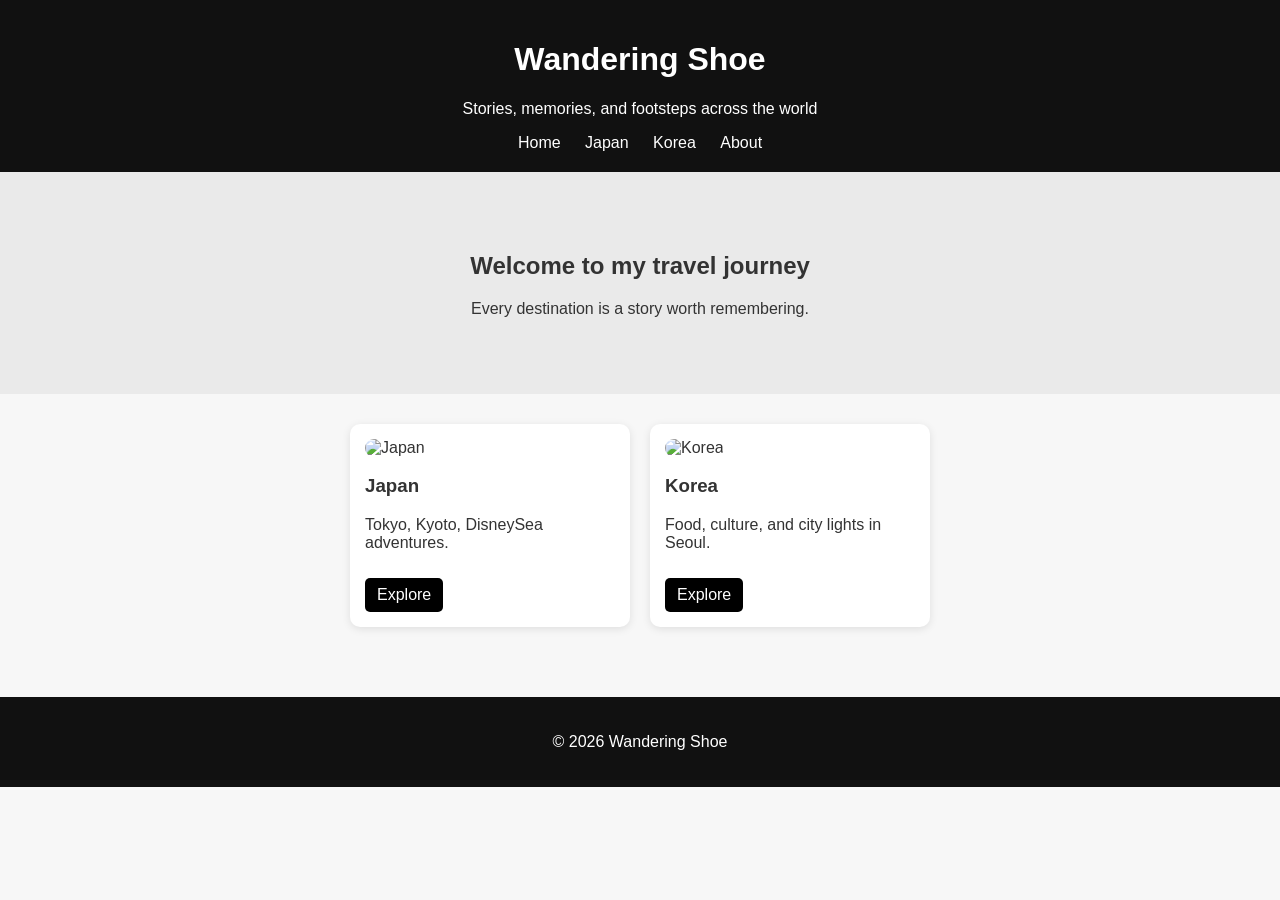
==== index.html @ 13d7913e "Refactor index.html structure and content" ====
<!DOCTYPE html>
<html lang="en">
<head>
    <meta charset="UTF-8">
    <title>Wandering Shoe</title>
    <link rel="stylesheet" href="css/style.css">
</head>

<body>

<header>
    <h1>Wandering Shoe</h1>
    <p>Stories, memories, and footsteps across the world</p>

    <nav>
        <a href="index.html">Home</a>
        <a href="japan.html">Japan</a>
        <a href="korea.html">Korea</a>
        <a href="about.html">About</a>
    </nav>
</header>

<section class="hero">
    <h2>Welcome to my travel journey</h2>
    <p>Every destination is a story worth remembering.</p>
</section>

<section class="cards">

    <div class="card">
        <img src="images/japan.jpg" alt="Japan">
        <h3>Japan</h3>
        <p>Tokyo, Kyoto, DisneySea adventures.</p>
        <a href="japan.html">Explore</a>
    </div>

    <div class="card">
        <img src="images/korea.jpg" alt="Korea">
        <h3>Korea</h3>
        <p>Food, culture, and city lights in Seoul.</p>
        <a href="korea.html">Explore</a>
    </div>

</section>

<footer>
    <p>© 2026 Wandering Shoe</p>
</footer>

</body>
</html>
---- css/style.css ----
body {
    font-family: Arial, sans-serif;
    margin: 0;
    background: #f7f7f7;
    color: #333;
}

header {
    background: #111;
    color: white;
    padding: 20px;
    text-align: center;
}

nav {
    margin-top: 10px;
}

nav a {
    color: white;
    margin: 0 10px;
    text-decoration: none;
}

.hero {
    text-align: center;
    padding: 60px 20px;
    background: #eaeaea;
}

.cards {
    display: flex;
    justify-content: center;
    gap: 20px;
    padding: 30px;
    flex-wrap: wrap;
}

.card {
    background: white;
    width: 250px;
    padding: 15px;
    border-radius: 10px;
    box-shadow: 0 2px 8px rgba(0,0,0,0.1);
}

.card img {
    width: 100%;
    border-radius: 10px;
}

.card a {
    display: inline-block;
    margin-top: 10px;
    padding: 8px 12px;
    background: black;
    color: white;
    text-decoration: none;
    border-radius: 5px;
}

.content {
    padding: 40px;
    max-width: 800px;
    margin: auto;
}

.content img {
    width: 100%;
    border-radius: 10px;
    margin-bottom: 20px;
}

footer {
    text-align: center;
    padding: 20px;
    background: #111;
    color: white;
    margin-top: 40px;
}
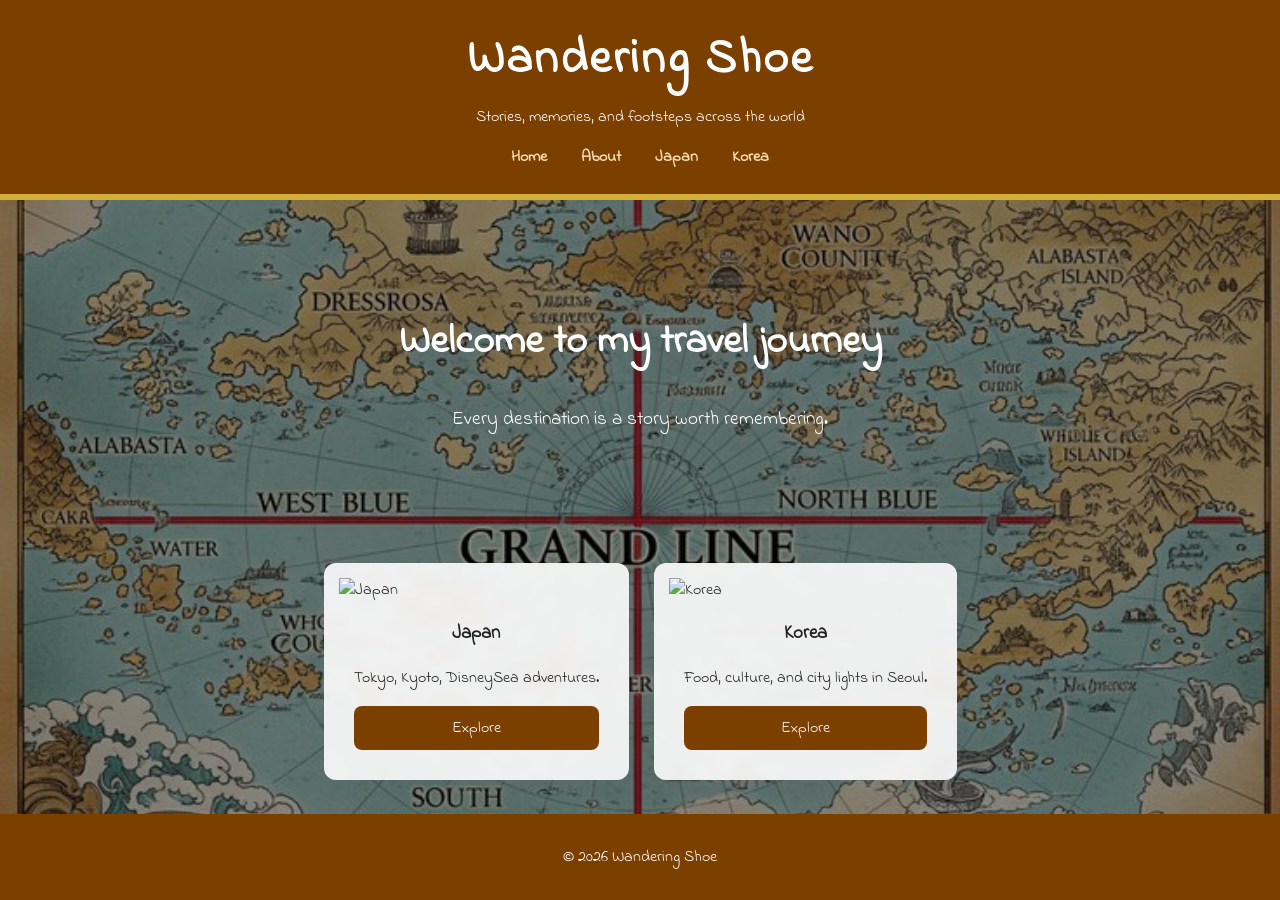
==== commit f4683e1c: "Update index.html" ====
--- a/index.html
+++ b/index.html
@@ -14,9 +14,9 @@
 
     <nav>
         <a href="index.html">Home</a>
+        <a href="about.html">About</a>
         <a href="japan.html">Japan</a>
         <a href="korea.html">Korea</a>
-        <a href="about.html">About</a>
     </nav>
 </header>
 
--- a/css/style.css
+++ b/css/style.css
@@ -1,80 +1,147 @@
+/* Google Font */
+@import url('https://fonts.googleapis.com/css2?family=Indie+Flower&family=Roboto:wght@300;400;700&display=swap');
+
 body {
-    font-family: Arial, sans-serif;
     margin: 0;
-    background: #f7f7f7;
-    color: #333;
+    font-family: 'Indie Flower', sans-serif;
+
+    background:
+        linear-gradient(
+            rgba(0,0,0,0.45),
+            rgba(0,0,0,0.45)
+        ),
+        url('../images/background.jpg');
+    
+    background-size: cover;
+    background-position: center;
+    background-attachment: fixed;
+
+    color: white;
+
+    min-height: 100vh;
+    display: flex;
+    flex-direction: column;
 }
 
+/* Header */
 header {
-    background: #111;
+    background: #7b3f00;
     color: white;
-    padding: 20px;
     text-align: center;
+    padding: 25px;
+    border-bottom: 6px solid #d4af37;
 }
 
-nav {
+header h1 {
+    font-family: 'Indie Flower', cursive;
+    font-size: 3rem;
+    margin: 0;
+    letter-spacing: 2px;
+}
+
+header p {
     margin-top: 10px;
 }
 
-nav a {
-    color: white;
-    margin: 0 10px;
-    text-decoration: none;
+/* Navigation */
+nav {
+    margin-top: 15px;
 }
 
+nav a {
+    color: #f5deb3;
+    text-decoration: none;
+    margin: 0 15px;
+    font-weight: bold;
+}
+
+nav a:hover {
+    color: #ffd700;
+}
+
+/* Hero Section */
 .hero {
     text-align: center;
-    padding: 60px 20px;
-    background: #eaeaea;
+    padding: 80px 20px;
 }
 
+.hero h2 {
+    font-size: 2.5rem;
+}
+
+.hero p {
+    font-size: 1.2rem;
+}
+
+/* Cards */
 .cards {
     display: flex;
     justify-content: center;
-    gap: 20px;
+    flex-wrap: wrap;
+    gap: 25px;
     padding: 30px;
-    flex-wrap: wrap;
 }
 
 .card {
-    background: white;
-    width: 250px;
+    background: rgba(255,255,255,0.9);
+    color: #222;
+
+    border-radius: 12px;
     padding: 15px;
-    border-radius: 10px;
-    box-shadow: 0 2px 8px rgba(0,0,0,0.1);
+
+    backdrop-filter: blur(4px);
 }
 
 .card img {
     width: 100%;
-    border-radius: 10px;
+}
+
+.card h3 {
+    text-align: center;
+}
+
+.card p {
+    padding: 0 15px;
 }
 
 .card a {
-    display: inline-block;
-    margin-top: 10px;
-    padding: 8px 12px;
-    background: black;
+    display: block;
+    margin: 15px;
+    text-align: center;
+    background: #7b3f00;
     color: white;
+    padding: 10px;
     text-decoration: none;
-    border-radius: 5px;
+    border-radius: 8px;
 }
 
+.card a:hover {
+    background: #d4af37;
+    color: black;
+}
+
+/* Content Pages */
 .content {
-    padding: 40px;
-    max-width: 800px;
-    margin: auto;
+ background: rgba(255,255,255,0.9);
+    color: #222;
+
+    padding: 30px;
+    border-radius: 12px;
+
+    max-width: 900px;
+    margin: 40px auto;
 }
 
 .content img {
     width: 100%;
     border-radius: 10px;
-    margin-bottom: 20px;
 }
 
+/* Footer */
 footer {
+    background: #7b3f00;
+    color: white;
     text-align: center;
-    padding: 20px;
-    background: #111;
-    color: white;
-    margin-top: 40px;
+    padding: 15px;
+    margin-top: auto;
 }
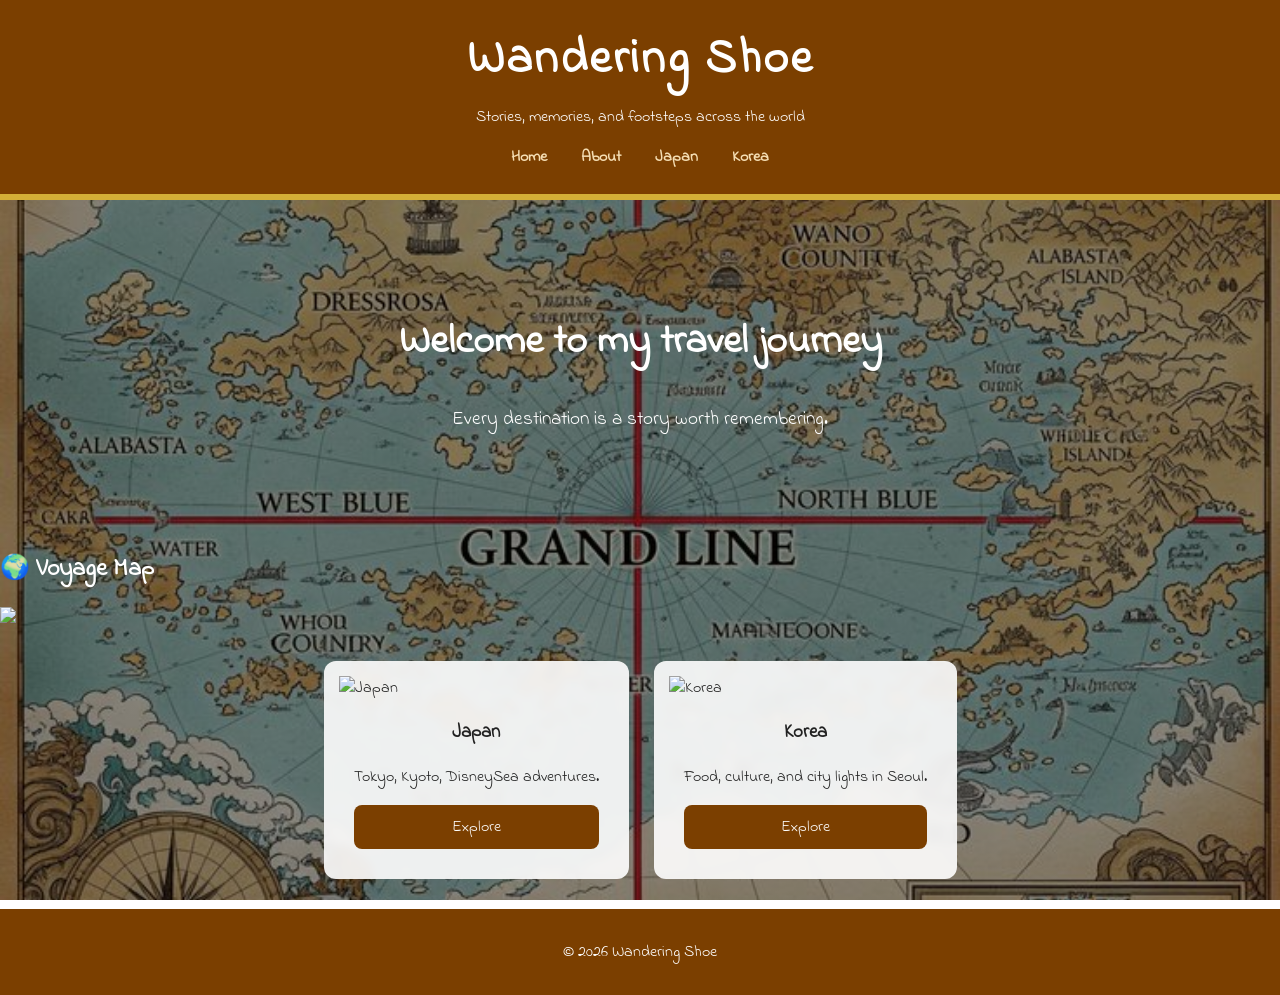
==== commit db25b751: "Update index.html" ====
--- a/index.html
+++ b/index.html
@@ -25,6 +25,30 @@
     <p>Every destination is a story worth remembering.</p>
 </section>
 
+<section class="map-section">
+    <h2>🌍 Voyage Map</h2>
+
+    <img src="images/world-map.jpg" usemap="#worldmap" class="world-map">
+
+    <map name="worldmap">
+
+        <!-- Japan -->
+        <area shape="circle"
+              coords="850,220,40"
+              href="japan.html"
+              alt="Japan"
+              title="Japan - Wano / East Blue">
+
+        <!-- Korea -->
+        <area shape="circle"
+              coords="820,210,35"
+              href="korea.html"
+              alt="Korea"
+              title="Korea - East Blue">
+
+    </map>
+</section>
+    
 <section class="cards">
 
     <div class="card">
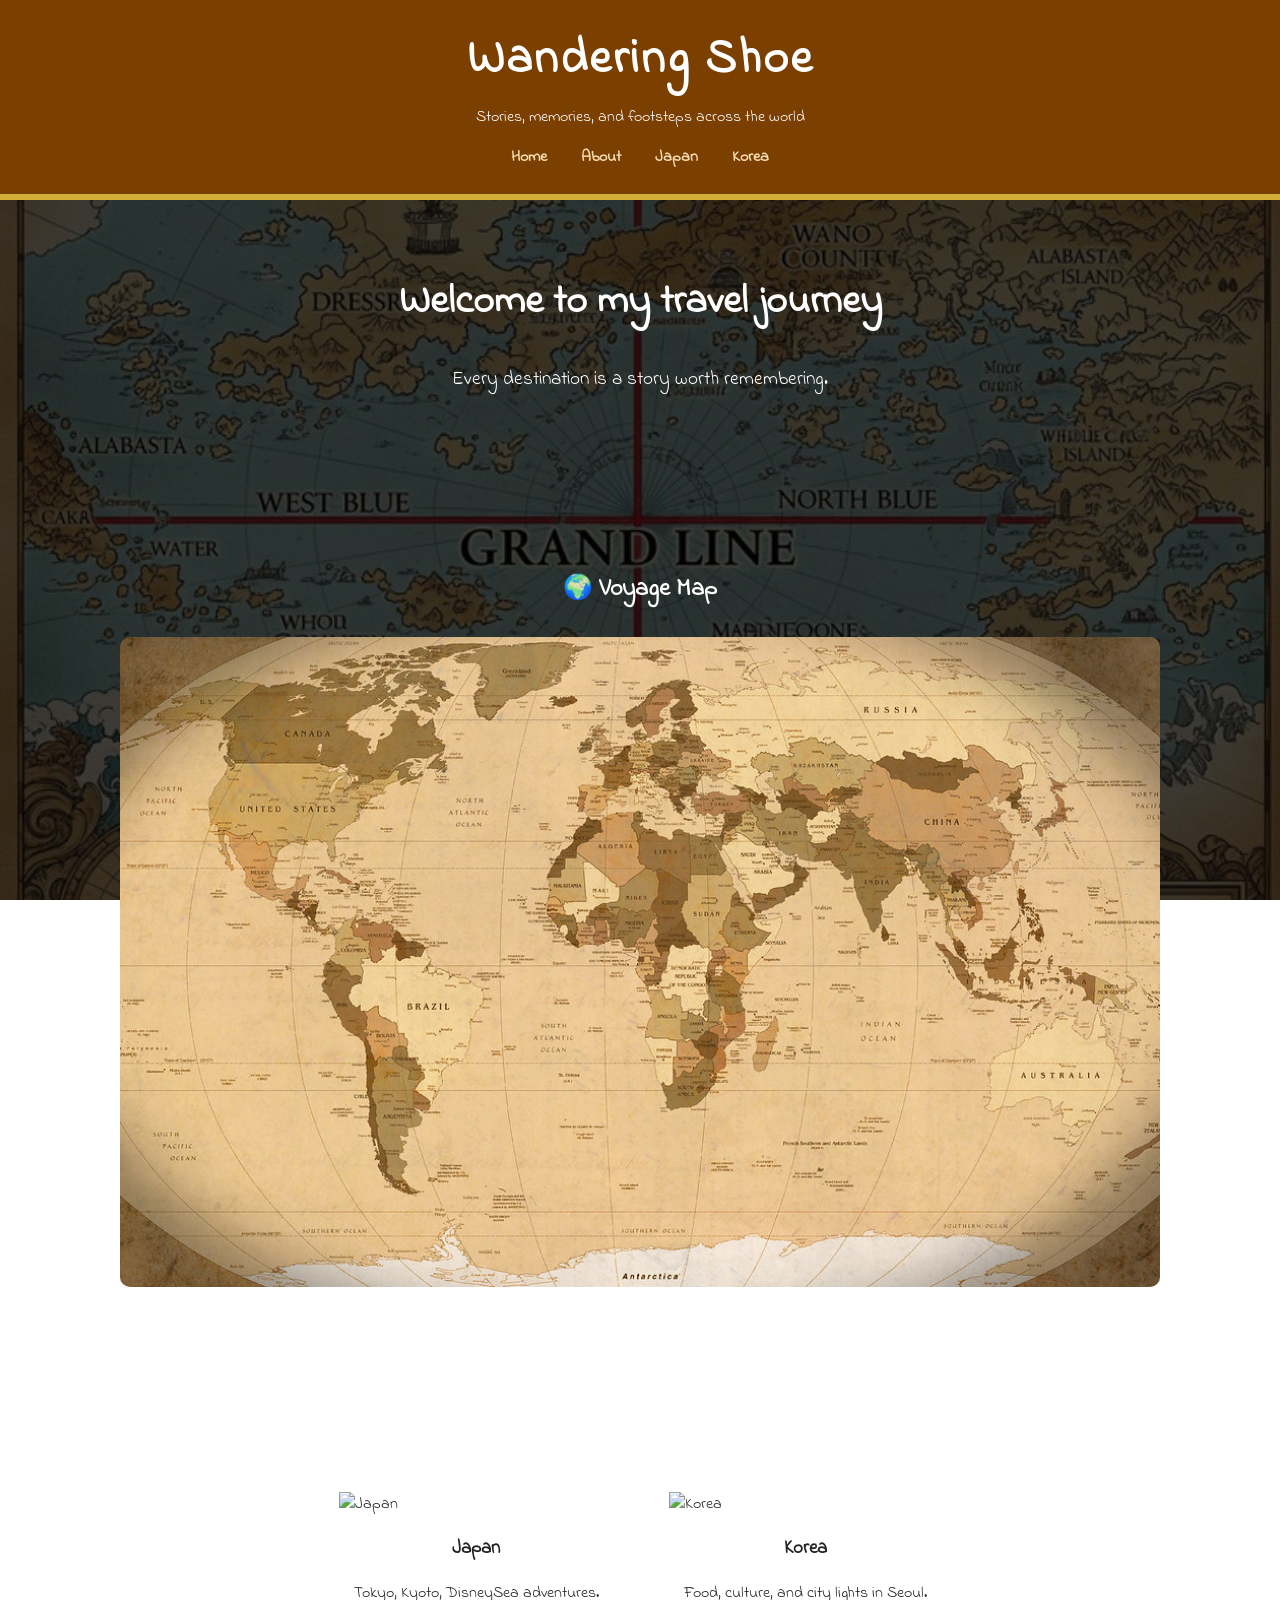
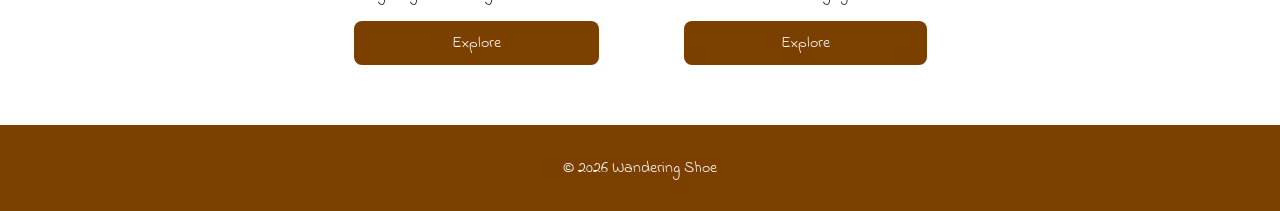
==== commit 518f7a7e: "Update index.html" ====
--- a/index.html
+++ b/index.html
@@ -32,19 +32,12 @@
 
     <map name="worldmap">
 
-        <!-- Japan -->
+        <!-- Indonesia -->
         <area shape="circle"
-              coords="850,220,40"
-              href="japan.html"
-              alt="Japan"
-              title="Japan - Wano / East Blue">
-
-        <!-- Korea -->
-        <area shape="circle"
-              coords="820,210,35"
-              href="korea.html"
-              alt="Korea"
-              title="Korea - East Blue">
+              coords="888,358,NaN"
+              href="Indonesia.html"
+              alt="Indonesia"
+              title="Indonesia">
 
     </map>
 </section>
--- a/css/style.css
+++ b/css/style.css
@@ -7,8 +7,8 @@
 
     background:
         linear-gradient(
-            rgba(0,0,0,0.45),
-            rgba(0,0,0,0.45)
+            rgba(0,0,0,0.75),
+            rgba(0,0,0,0.75)
         ),
         url('../images/background.jpg');
     
@@ -62,7 +62,7 @@
 /* Hero Section */
 .hero {
     text-align: center;
-    padding: 80px 20px;
+    padding: 40px 20px;
 }
 
 .hero h2 {
@@ -73,8 +73,48 @@
     font-size: 1.2rem;
 }
 
+/* Map Section */
+.map-section {
+    text-align: center;
+    margin: 100px 0;
+    padding: 0 120px;
+}
+
+.map-section h2 {
+    margin-bottom: 30px;
+}
+
+/* World Map */
+.map-container {
+    position: relative;
+
+    width: 100%;
+    max-width: 1200px;
+
+    margin: 0 auto;
+
+    padding: 10px;
+
+    background: rgba(255, 248, 220, 0.95);
+
+    border: 4px solid #7b3f00;
+    border-radius: 15px;
+
+    box-shadow: 0 8px 25px rgba(0,0,0,0.4);
+}
+
+.world-map {
+    width: 100%;
+    height: auto;
+
+    display: block;
+
+    border-radius: 10px;
+}
+
 /* Cards */
 .cards {
+    margin-top: 60px;
     display: flex;
     justify-content: center;
     flex-wrap: wrap;
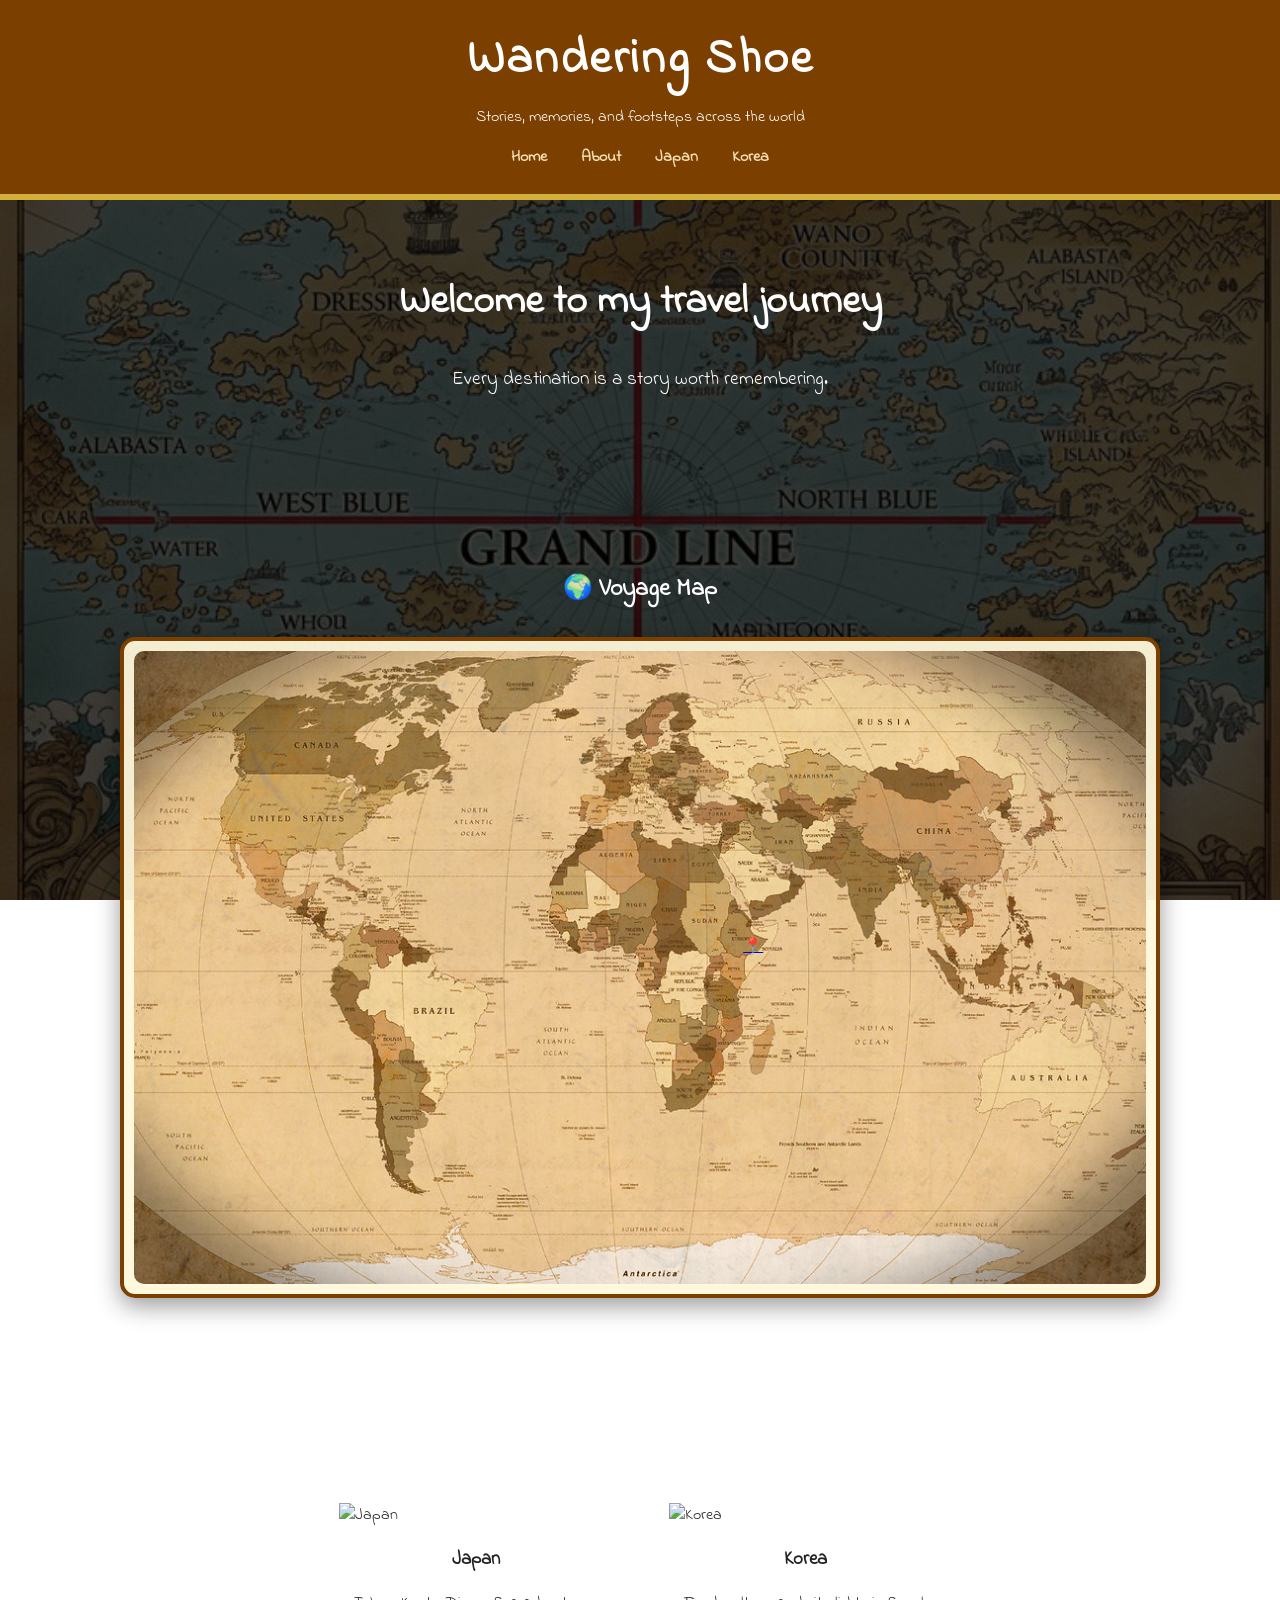
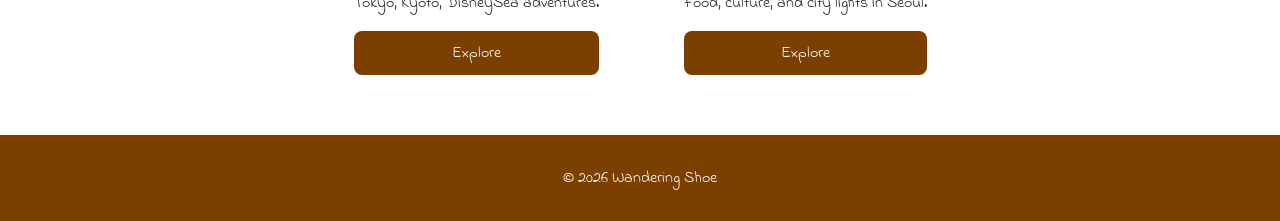
==== commit daabc7c2: "Update index.html" ====
--- a/index.html
+++ b/index.html
@@ -28,18 +28,15 @@
 <section class="map-section">
     <h2>🌍 Voyage Map</h2>
 
-    <img src="images/world-map.jpg" usemap="#worldmap" class="world-map">
+    <div class="map-container">
+        <img src="images/world-map.jpg" alt="World Map" class="world-map">
 
-    <map name="worldmap">
+        <!-- Indonesia Pin -->
+        <a href="Indonesia.html" class="pin indonesia" title="Indonesia">
+            📍
+        </a>
 
-        <!-- Indonesia -->
-        <area shape="circle"
-              coords="888,358,NaN"
-              href="Indonesia.html"
-              alt="Indonesia"
-              title="Indonesia">
-
-    </map>
+    </div>
 </section>
     
 <section class="cards">
--- a/css/style.css
+++ b/css/style.css
@@ -88,7 +88,7 @@
 .map-container {
     position: relative;
 
-    width: 100%;
+    width: auto;
     max-width: 1200px;
 
     margin: 0 auto;
@@ -101,6 +101,19 @@
     border-radius: 15px;
 
     box-shadow: 0 8px 25px rgba(0,0,0,0.4);
+}
+
+.map-button {
+  position: absolute;
+  top: 20px;
+  right: 20px;
+  z-index: 9999;
+}
+
+.indonesia {
+    position: absolute;
+    top: 45%;
+    left: 60%;
 }
 
 .world-map {
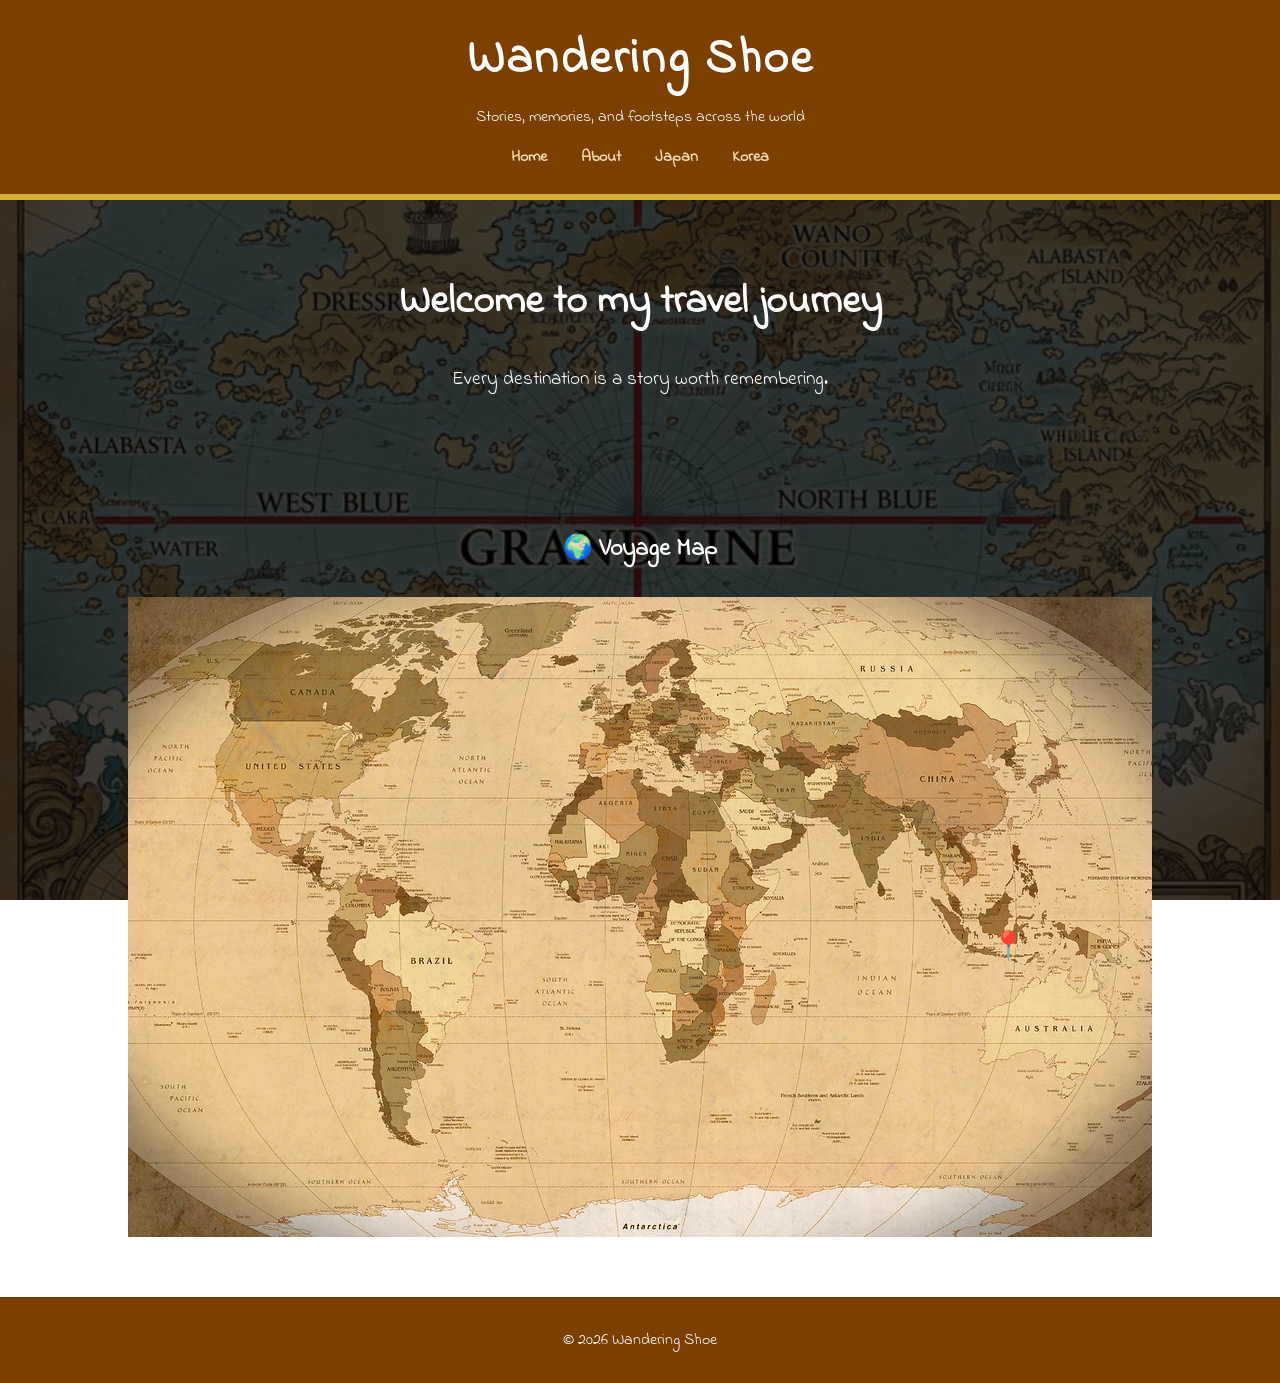
==== commit 7537af25: "Update index.html" ====
--- a/index.html
+++ b/index.html
@@ -38,24 +38,6 @@
 
     </div>
 </section>
-    
-<section class="cards">
-
-    <div class="card">
-        <img src="images/japan.jpg" alt="Japan">
-        <h3>Japan</h3>
-        <p>Tokyo, Kyoto, DisneySea adventures.</p>
-        <a href="japan.html">Explore</a>
-    </div>
-
-    <div class="card">
-        <img src="images/korea.jpg" alt="Korea">
-        <h3>Korea</h3>
-        <p>Food, culture, and city lights in Seoul.</p>
-        <a href="korea.html">Explore</a>
-    </div>
-
-</section>
 
 <footer>
     <p>© 2026 Wandering Shoe</p>
--- a/css/style.css
+++ b/css/style.css
@@ -73,11 +73,10 @@
     font-size: 1.2rem;
 }
 
-/* Map Section */
+/* MAP SECTION */
 .map-section {
     text-align: center;
-    margin: 100px 0;
-    padding: 0 120px;
+    margin: 60px 0;
 }
 
 .map-section h2 {
@@ -87,90 +86,105 @@
 /* World Map */
 .map-container {
     position: relative;
-
-    width: auto;
+    width: 80%;
     max-width: 1200px;
-
     margin: 0 auto;
-
-    padding: 10px;
-
-    background: rgba(255, 248, 220, 0.95);
-
-    border: 4px solid #7b3f00;
-    border-radius: 15px;
-
-    box-shadow: 0 8px 25px rgba(0,0,0,0.4);
-}
-
-.map-button {
-  position: absolute;
-  top: 20px;
-  right: 20px;
-  z-index: 9999;
-}
-
-.indonesia {
-    position: absolute;
-    top: 45%;
-    left: 60%;
 }
 
 .world-map {
     width: 100%;
     height: auto;
-
     display: block;
-
+}
+
+/* Pin Style */
+.pin {
+    position: absolute;
+    font-size: 28px;
+    text-decoration: none;
+    transform: translate(-50%, -100%);
+    transition: transform 0.2s ease;
+}
+
+/* Hover Effect */
+.pin:hover {
+    transform: translate(-50%, -100%) scale(1.3);
+}
+
+/* Indonesia */
+.indonesia {
+    top: 58%;
+    left: 86%;
+}
+
+/* Country Trip List */
+.trip-list {
+    width: 80%;
+    max-width: 1000px;
+    margin: 60px auto;
+}
+
+.trip-list h2 {
+    text-align: center;
+    margin-bottom: 30px;
+}
+
+/* Individual Trip Card */
+.trip-card {
+    background: white;
+    padding: 25px;
+    margin-bottom: 25px;
     border-radius: 10px;
-}
-
-/* Cards */
-.cards {
-    margin-top: 60px;
-    display: flex;
-    justify-content: center;
-    flex-wrap: wrap;
-    gap: 25px;
-    padding: 30px;
-}
-
-.card {
-    background: rgba(255,255,255,0.9);
-    color: #222;
-
-    border-radius: 12px;
-    padding: 15px;
-
-    backdrop-filter: blur(4px);
-}
-
-.card img {
+    box-shadow: 0 3px 12px rgba(0,0,0,0.1);
+    transition: transform 0.2s ease;
+}
+
+.trip-card:hover {
+    transform: translateY(-3px);
+}
+
+.trip-card h3 {
+    margin-bottom: 10px;
+}
+
+.trip-card p {
+    margin-bottom: 15px;
+}
+
+.trip-card a {
+    display: inline-block;
+    padding: 10px 18px;
+    background: #2c3e50;
+    color: white;
+    text-decoration: none;
+    border-radius: 5px;
+}
+
+.trip-card a:hover {
+    background: #34495e;
+}
+
+/* Trip Detail Page */
+
+.trip-detail {
+    width: 80%;
+    max-width: 1000px;
+    margin: 60px auto;
+}
+
+.trip-detail img {
     width: 100%;
-}
-
-.card h3 {
-    text-align: center;
-}
-
-.card p {
-    padding: 0 15px;
-}
-
-.card a {
-    display: block;
-    margin: 15px;
-    text-align: center;
-    background: #7b3f00;
-    color: white;
-    padding: 10px;
-    text-decoration: none;
-    border-radius: 8px;
-}
-
-.card a:hover {
-    background: #d4af37;
-    color: black;
+    border-radius: 10px;
+    margin-bottom: 20px;
+}
+
+.trip-detail h2 {
+    margin-top: 30px;
+    margin-bottom: 15px;
+}
+
+.trip-detail ul {
+    margin-left: 20px;
 }
 
 /* Content Pages */
@@ -198,3 +212,34 @@
     padding: 15px;
     margin-top: auto;
 }
+
+/* Mobile */
+@media (max-width: 768px) {
+
+    .map-container {
+        width: 95%;
+    }
+
+    .cards {
+        flex-direction: column;
+        align-items: center;
+    }
+
+    .card {
+        width: 100%;
+        max-width: 350px;
+    }
+
+    .trip-list,
+    .trip-detail {
+        width: 95%;
+    }
+
+    .hero {
+        padding: 60px 20px;
+    }
+
+    .hero h2 {
+        font-size: 1.6rem;
+    }
+}
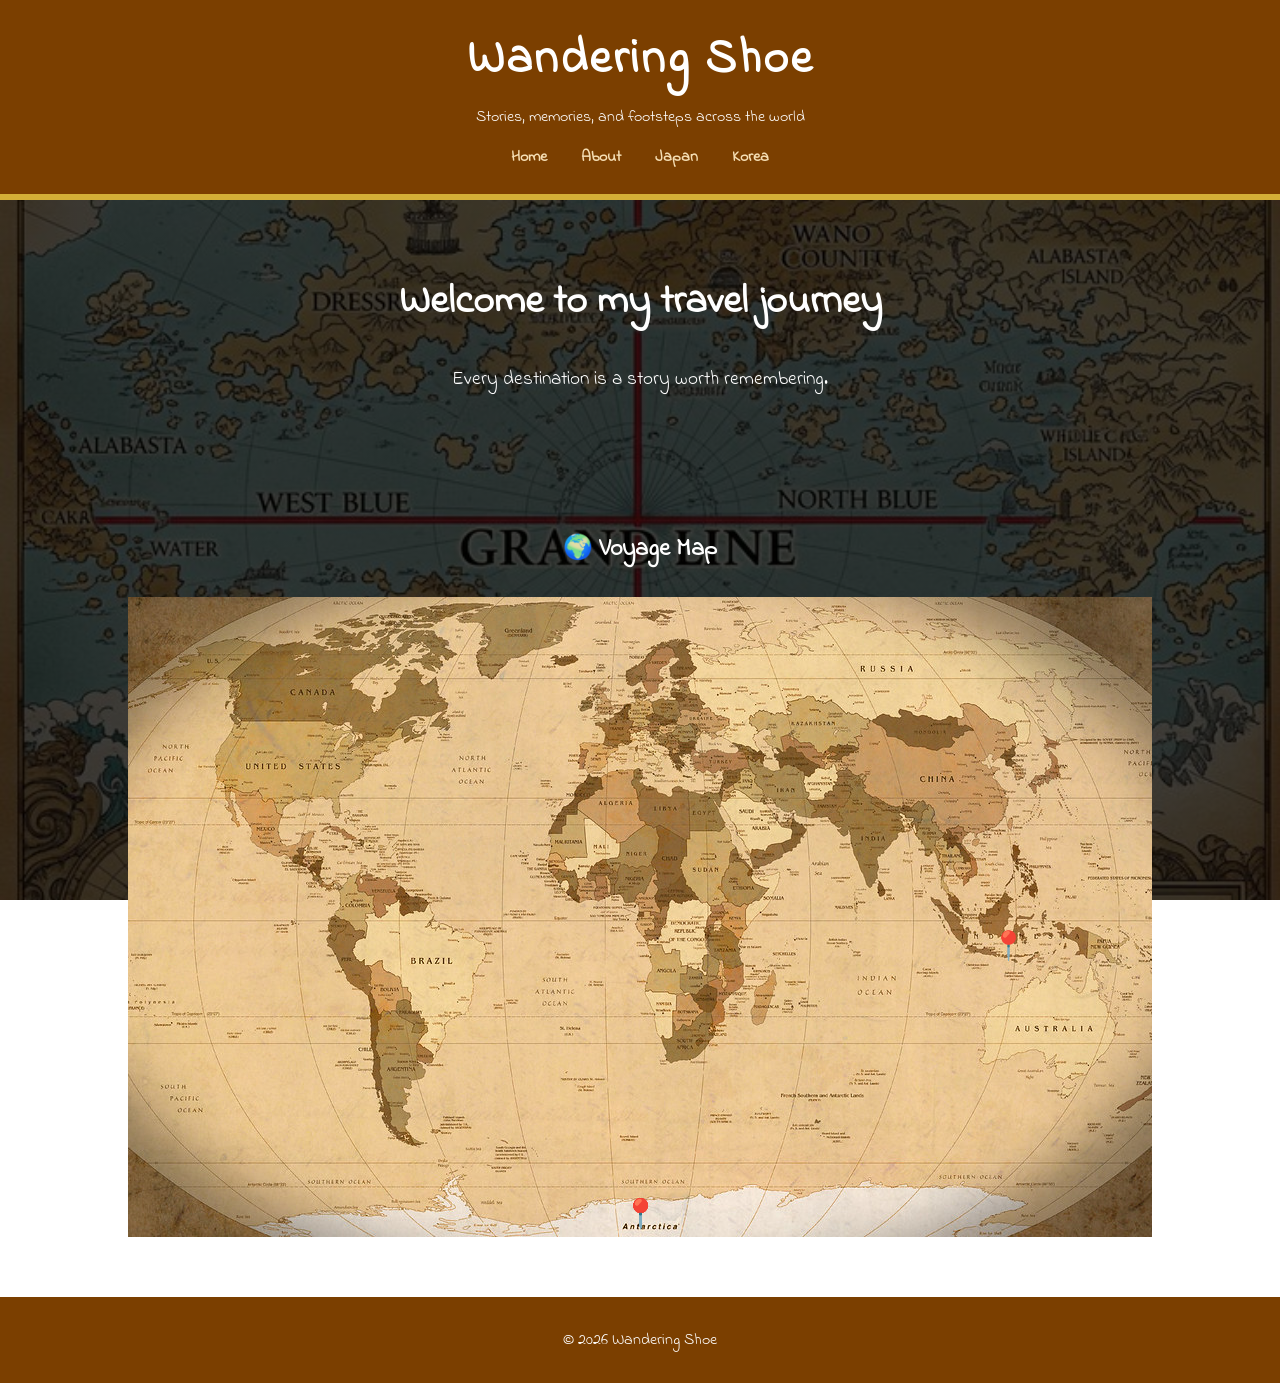
==== commit b445a40b: "Update index.html" ====
--- a/index.html
+++ b/index.html
@@ -36,6 +36,56 @@
             📍
         </a>
 
+         <!-- Japan Pin -->
+        <a href="Japan.html" class="pin japan" title="Japan">
+            📍
+        </a>
+
+         <!-- Italy Pin -->
+        <a href="Italy.html" class="pin italy" title="Italy">
+            📍
+        </a>
+
+          <!-- China Pin -->
+        <a href="China.html" class="pin china" title="China">
+            📍
+        </a>
+
+         <!-- Iceland Pin -->
+        <a href="Iceland.html" class="pin iceland" title="Iceland">
+            📍
+        </a>
+
+         <!-- United Kingdom Pin -->
+        <a href="United Kingdom.html" class="pin uk" title="United Kingdom">
+            📍
+        </a>
+
+         <!-- Korea Pin -->
+        <a href="Korea.html" class="pin korea" title="Korea">
+            📍
+        </a>
+
+         <!-- Mongolia Pin -->
+        <a href="Mongolia.html" class="pin mongolia" title="Mongolia">
+            📍
+        </a>
+
+         <!-- Thailand Pin -->
+        <a href="Thailand.html" class="pin thailand" title="Thailand">
+            📍
+        </a>
+
+         <!-- Malaysia Pin -->
+        <a href="Malaysia.html" class="pin malaysia" title="Malaysia">
+            📍
+        </a>
+
+         <!-- Turkey Pin -->
+        <a href="Turkey.html" class="pin turkey" title="Turkey">
+            📍
+        </a>
+        
     </div>
 </section>
 
--- a/css/style.css
+++ b/css/style.css
@@ -132,6 +132,7 @@
 /* Individual Trip Card */
 .trip-card {
     background: white;
+    color: black;
     padding: 25px;
     margin-bottom: 25px;
     border-radius: 10px;
